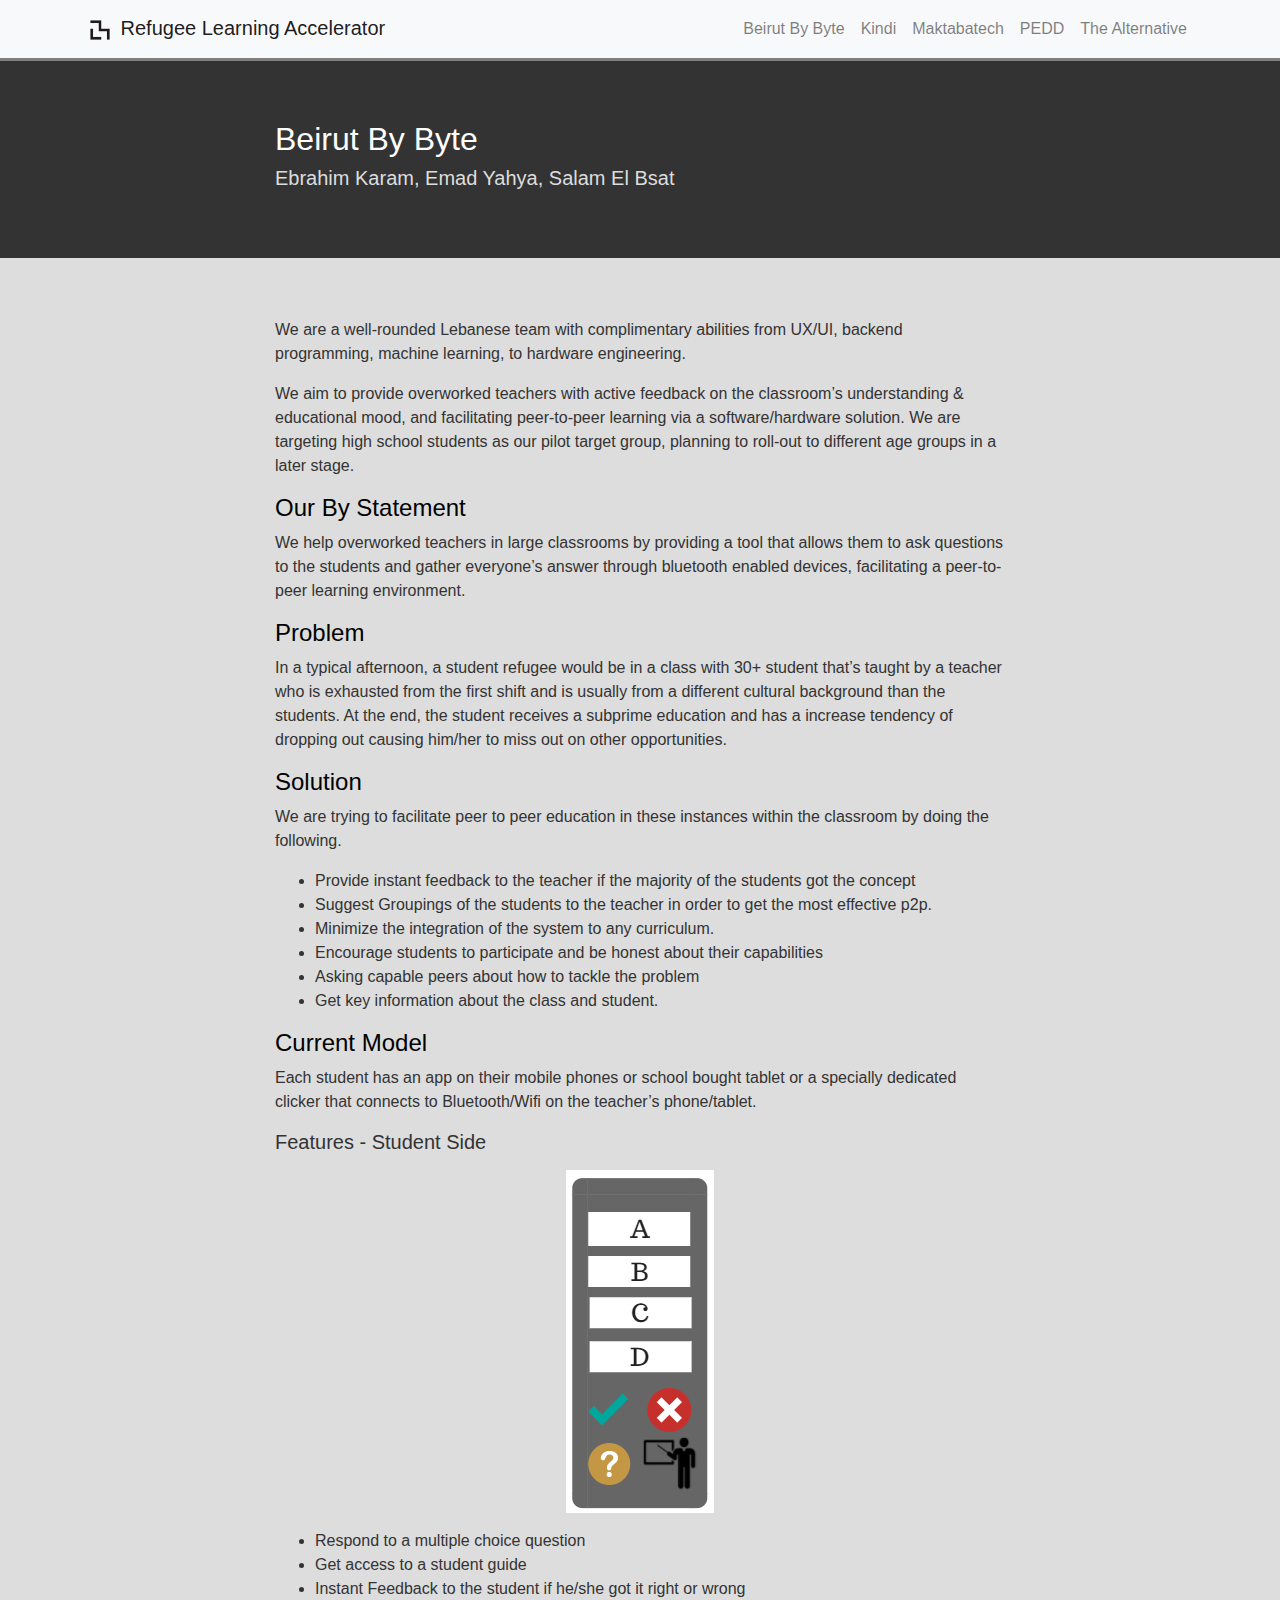
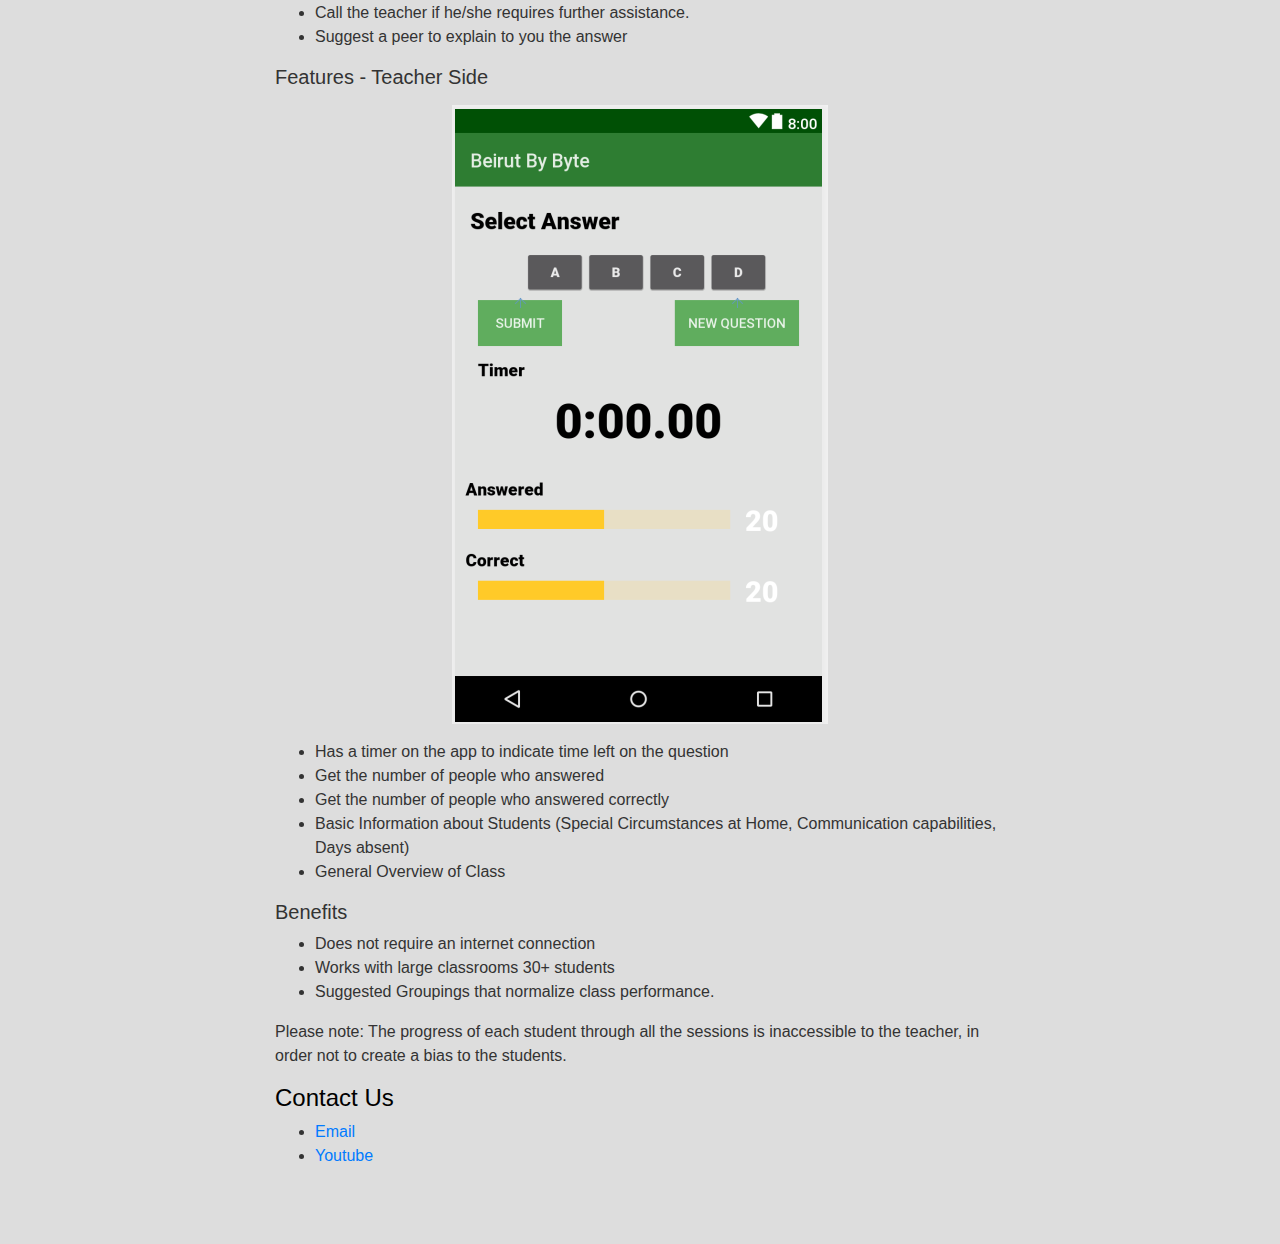
==== beirut-by-byte.html @ c5476671 "2/5 teams" ====
<!DOCTYPE html>
<html>
  <head>
    <meta charset="utf-8">
    <meta name="viewport" content="width=device-width, initial-scale=1, shrink-to-fit=no">
    <title>Refugee Learning Accelerator</title>
    <link rel="shortcut icon" type="image/png" href="/assets/media-lab-logo.png" />
    <link href="/assets/bootstrap.min.css" rel="stylesheet">
    <link href="/assets/style.css" rel="stylesheet">
  </head>
  <body>

    <nav class="navbar navbar-expand-lg navbar-light fixed-top bg-light" id="topNav">
      <div class="container">
        <a class="navbar-brand js-scroll-trigger" href="/"><img height="30px" src="/assets/media-lab-logo.png" /> Refugee Learning Accelerator</a>
        <button class="navbar-toggler" type="button" data-toggle="collapse" data-target="#navbarResponsive" aria-controls="navbarResponsive" aria-expanded="false" aria-label="Toggle navigation">
          <span class="navbar-toggler-icon"></span>
        </button>
        <div class="collapse navbar-collapse" id="navbarResponsive">
          <ul class="navbar-nav ml-auto">
            <li class="nav-item"><a class="nav-link js-scroll-trigger" href="/beirut-by-byte.html">Beirut By Byte</a></li>
            <li class="nav-item"><a class="nav-link js-scroll-trigger" href="/kindi.html">Kindi</a></li>
            <li class="nav-item"><a class="nav-link js-scroll-trigger" href="/maktabatech.html">Maktabatech</a></li
            <li class="nav-item"><a class="nav-link js-scroll-trigger" href="/pedd.html">PEDD</a></li>
            <li class="nav-item"><a class="nav-link js-scroll-trigger" href="/the-alternative.html">The Alternative</a></li>
          </ul>
        </div>
      </div>
    </nav>

    <div class="page-content">
      <section class="rla-primary">
        <div class="container">
          <div class="row">
            <div class="col-lg-8 mx-auto">
              <h2>Beirut By Byte</h2>
              <h5>Ebrahim Karam, Emad Yahya, Salam El Bsat</h5>
            </div>
          </div>
        </div>
      </section>
      <section class="rla-secondary">
        <div class="container">
          <div class="row">
            <div class="col-lg-8 mx-auto">
              <p>We are a well-rounded Lebanese team with complimentary abilities from UX/UI, backend programming, machine learning, to hardware engineering.</p>

              <p>We aim to provide overworked teachers with active feedback on the classroom’s understanding & educational mood, and facilitating peer-to-peer learning via a software/hardware solution. We are targeting high school students as our pilot target group, planning to roll-out to different age groups in a later stage.<p>

              <h4>Our By Statement</h4>

              <p>We help overworked teachers in <b>large classrooms</b> by providing a tool that allows them to <b>ask questions</b> to the students and <b>gather everyone’s answer</b> through <b>bluetooth enabled devices</b>, facilitating a <b>peer-to-peer learning environment.</b></p>

              <h4>Problem</h4>

              <p>In a typical <b>afternoon</b>, a student refugee would be in a class with 30+ student that’s taught by a <b>teacher</b> who is <b>exhausted from the first shift</b> and is usually from a <b>different cultural background</b> than the students. At the end, the student <b>receives a subprime</b> education and has a increase tendency of dropping out causing him/her to miss out on other opportunities. </p>

              <h4>Solution</h4>

              <p>We are trying to facilitate peer to peer education in these instances within the classroom by doing the following. </p>
              <ul>
                <li>Provide <b>instant feedback to</b> the <b>teacher</b> if the majority of the <b>students got</b> the <b>concept</b></li>
                <li>Suggest Groupings of the students to the teacher in order to get the most effective p2p. </li>
                <li>Minimize the integration of the system to any curriculum. </li>
                <li>Encourage students to participate and be honest about their capabilities</li>
                <li>Asking capable peers about how to tackle the problem</li>
                <li>Get key information about the class and student. </li>
              </ul>

              <h4>Current Model</h4>

              <p>Each student has an app on their mobile phones or school bought tablet or a specially dedicated clicker that connects to Bluetooth/Wifi on the teacher’s phone/tablet. </p>

              <h5>Features - Student Side</h5>

              <div class="img-container"><img src="/assets/beirutbybyte1.png" /></div>

              <ul>
                <li>Respond to a multiple choice question</li>
                <li>Get access to a student guide</li>
                <li>Instant Feedback to the student if he/she got it right or wrong</li>
                <li>Call the teacher if he/she requires further assistance. </li>
                <li>Suggest a peer to explain to you the answer</li>
              </ul>
              
              <h5>Features - Teacher Side</h5>

              <div style="text-align: center; margin: 16px;"><img src="/assets/beirutbybyte2.png" /></div>

              <ul>
                <li>Has a timer on the app to indicate time left on the question </li>
                <li>Get the number of people who answered</li>
                <li>Get the number of people who answered correctly</li>
                <li>Basic Information about Students (Special Circumstances at Home, Communication capabilities, Days absent)</li>
                <li>General Overview of Class</li>
              </ul>

              <h5>Benefits</h5>

              <ul>
                <li>Does <b>not</b> require an internet connection</li>
                <li><b>Works</b> with <b>large</b> classrooms 30+ students</li>
                <li>Suggested Groupings that normalize class performance. </li>
              </ul>

              <p>Please note: The progress of each student through all the sessions is inaccessible to the teacher, in order not to create a bias to the students.</p>

              <h4>Contact Us</h4>

              <ul>
                <li><b><a href="mailto:beirutbybyte@gmail.com">Email</a></b></li>
                <li><b><a href="https://www.youtube.com/channel/UC90JtybfpJQ9L0yUT-uEsHQ">Youtube</a></b></li>
              </ul>
            </div>
          </div>
        </div>
      </section>
    </div>

  </body>
</html>
---- assets/style.css ----
/* GENERAL STYLE */

body, p {
  font-family: 'Helvetica Neue', Arial, sans-serif;  
  font-weight: 300;
}

nav {
  border-bottom: solid 3px grey;
}

section {
  padding: 60px 0px;
}

.accordion-toggle, .accordion-toggle:hover, .accordion-toggle:visited, .accordion-toggle:active {
  text-decoration: underline;
  color: #ade;
}

.page-content {
  margin-top: 60px;
}

.img-container {
  text-align: center; 
  margin: 16px;
}

.img-container img {
  max-width: 50vw;
  max-height: 80vh;
}


/* HEADER */

/*.page-header {
  height: 70vh;
  margin-top: 60px;
  background-size: cover;
  display: flex;
  flex-direction: column;
  justify-content: center;
}

.page-header h1 {
  font-size: 50px;
  font-weight: bold;
}

.page-header hr {
  border-color: #000000;
  border-width: 3px;
  max-width: 50px;
  margin: 30px auto;
}

.page-header p {
  font-size: 25px;
}

.splash-header {
  color: #fff;
  background-image: url('../assets/img/splash-header-background.jpg');
}

.splash-header-cohort {
  color: #fff;
  background: url('../assets/img/cohort-header-background.jpg') no-repeat center center;
  background-size: cover;
}*/


/* COLORS */

.rla-primary {
  background-color: #333 !important;
  color: #ddd !important;
}

.rla-primary h1, .rla-primary h2, .rla-primary h3, .rla-primary h4 {
  color: #fff;
}

.rla-secondary {
  background-color: #ddd !important;
  color: #333 !important;
}

.rla-secondary h1, .rla-secondary h2, .rla-secondary h3, .rla-secondary h4 {
  color: #000;
}

.rla-white {
  background-color: white !important;
  color: black !important;
}
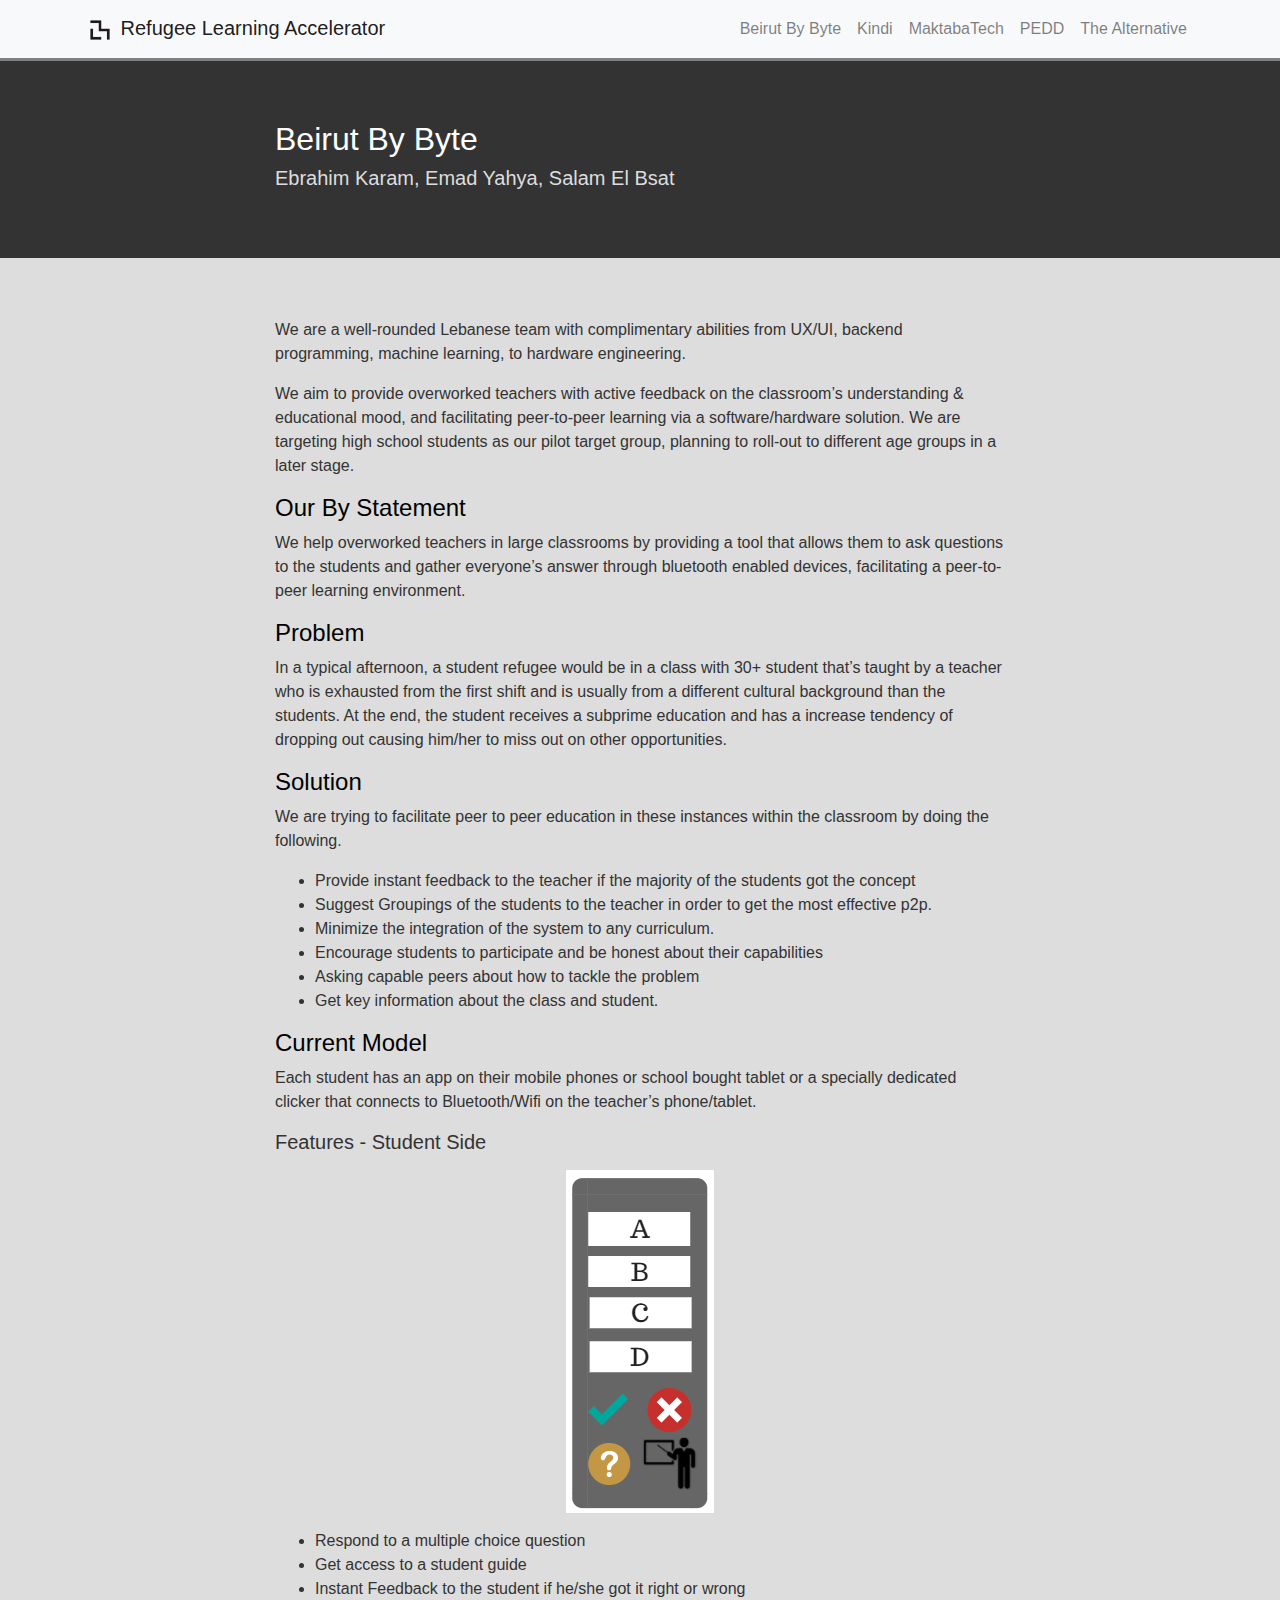
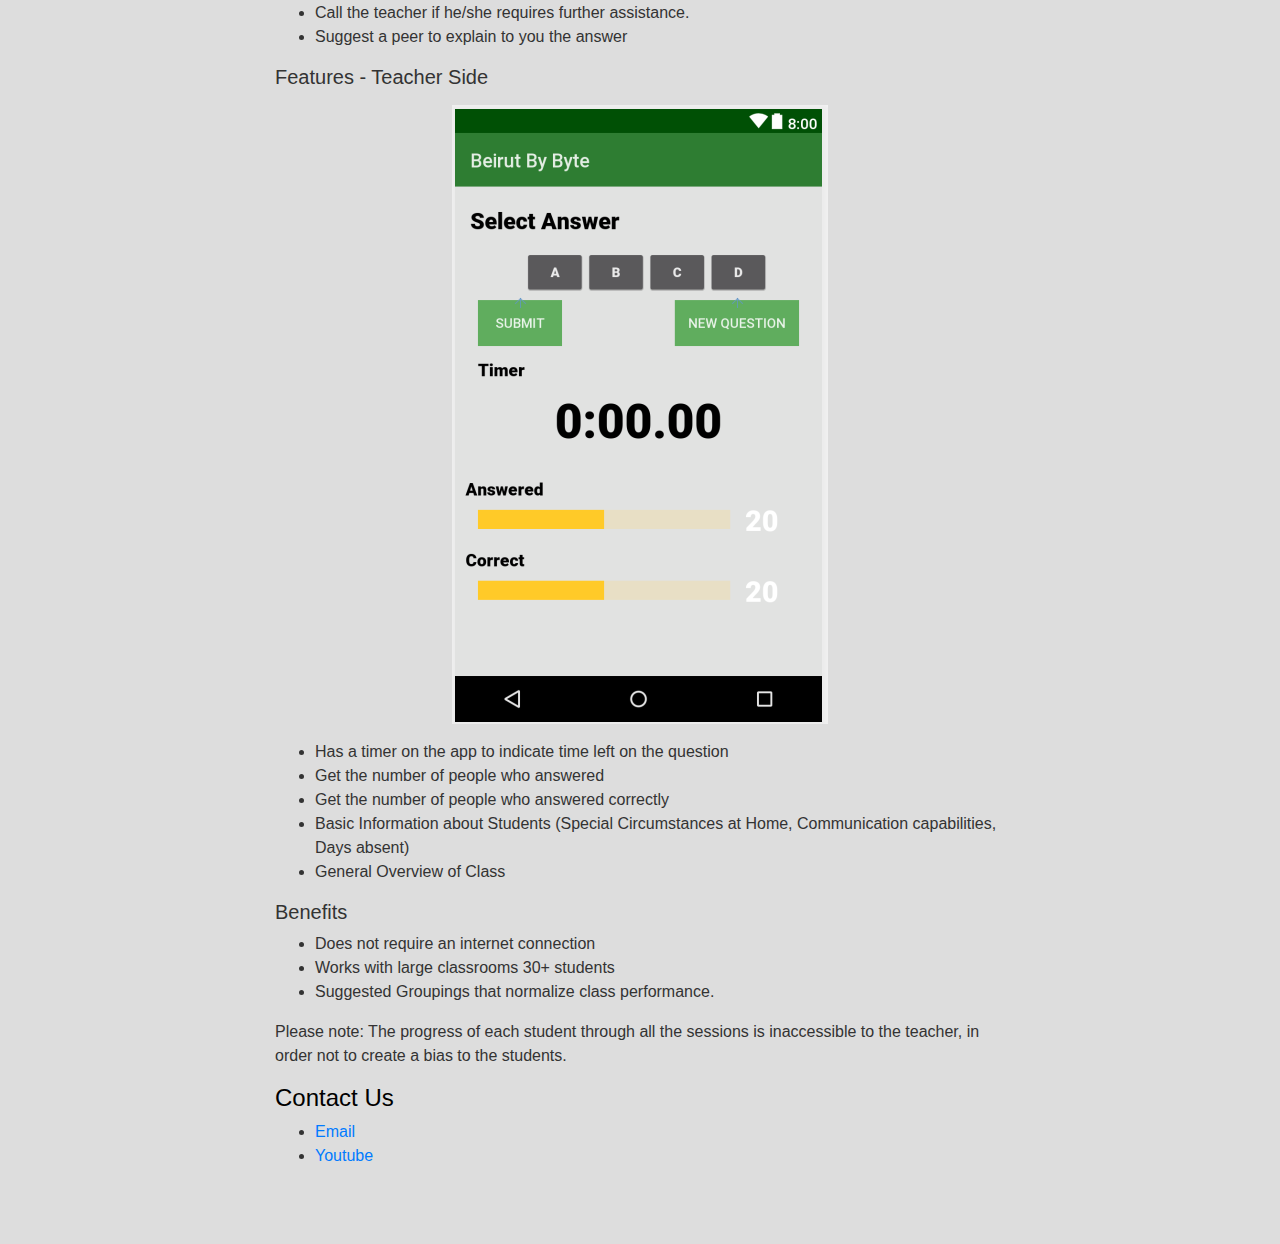
==== commit fcfafd13: "fix relative links" ====
--- a/beirut-by-byte.html
+++ b/beirut-by-byte.html
@@ -4,25 +4,27 @@
     <meta charset="utf-8">
     <meta name="viewport" content="width=device-width, initial-scale=1, shrink-to-fit=no">
     <title>Refugee Learning Accelerator</title>
-    <link rel="shortcut icon" type="image/png" href="/assets/media-lab-logo.png" />
-    <link href="/assets/bootstrap.min.css" rel="stylesheet">
-    <link href="/assets/style.css" rel="stylesheet">
+    <link rel="shortcut icon" type="image/png" href="assets/media-lab-logo.png" />
+    <link href="assets/bootstrap.min.css" rel="stylesheet">
+    <link href="assets/style.css" rel="stylesheet">
+    <script src="assets/jquery.min.js"></script>
+    <script src="assets/bootstrap.bundle.min.js"></script>
   </head>
   <body>
 
     <nav class="navbar navbar-expand-lg navbar-light fixed-top bg-light" id="topNav">
       <div class="container">
-        <a class="navbar-brand js-scroll-trigger" href="/"><img height="30px" src="/assets/media-lab-logo.png" /> Refugee Learning Accelerator</a>
+        <a class="navbar-brand js-scroll-trigger" href="/"><img height="30px" src="assets/media-lab-logo.png" /> Refugee Learning Accelerator</a>
         <button class="navbar-toggler" type="button" data-toggle="collapse" data-target="#navbarResponsive" aria-controls="navbarResponsive" aria-expanded="false" aria-label="Toggle navigation">
           <span class="navbar-toggler-icon"></span>
         </button>
         <div class="collapse navbar-collapse" id="navbarResponsive">
           <ul class="navbar-nav ml-auto">
-            <li class="nav-item"><a class="nav-link js-scroll-trigger" href="/beirut-by-byte.html">Beirut By Byte</a></li>
-            <li class="nav-item"><a class="nav-link js-scroll-trigger" href="/kindi.html">Kindi</a></li>
-            <li class="nav-item"><a class="nav-link js-scroll-trigger" href="/maktabatech.html">Maktabatech</a></li
-            <li class="nav-item"><a class="nav-link js-scroll-trigger" href="/pedd.html">PEDD</a></li>
-            <li class="nav-item"><a class="nav-link js-scroll-trigger" href="/the-alternative.html">The Alternative</a></li>
+            <li class="nav-item"><a class="nav-link js-scroll-trigger" href="beirut-by-byte.html">Beirut By Byte</a></li>
+            <li class="nav-item"><a class="nav-link js-scroll-trigger" href="kindi.html">Kindi</a></li>
+            <li class="nav-item"><a class="nav-link js-scroll-trigger" href="maktabatech.html">MaktabaTech</a></li
+            <li class="nav-item"><a class="nav-link js-scroll-trigger" href="pedd.html">PEDD</a></li>
+            <li class="nav-item"><a class="nav-link js-scroll-trigger" href="the-alternative.html">The Alternative</a></li>
           </ul>
         </div>
       </div>
@@ -73,7 +75,7 @@
 
               <h5>Features - Student Side</h5>
 
-              <div class="img-container"><img src="/assets/beirutbybyte1.png" /></div>
+              <div class="img-container"><img src="assets/beirutbybyte1.png" /></div>
 
               <ul>
                 <li>Respond to a multiple choice question</li>
@@ -85,7 +87,7 @@
               
               <h5>Features - Teacher Side</h5>
 
-              <div style="text-align: center; margin: 16px;"><img src="/assets/beirutbybyte2.png" /></div>
+              <div style="text-align: center; margin: 16px;"><img src="assets/beirutbybyte2.png" /></div>
 
               <ul>
                 <li>Has a timer on the app to indicate time left on the question </li>
